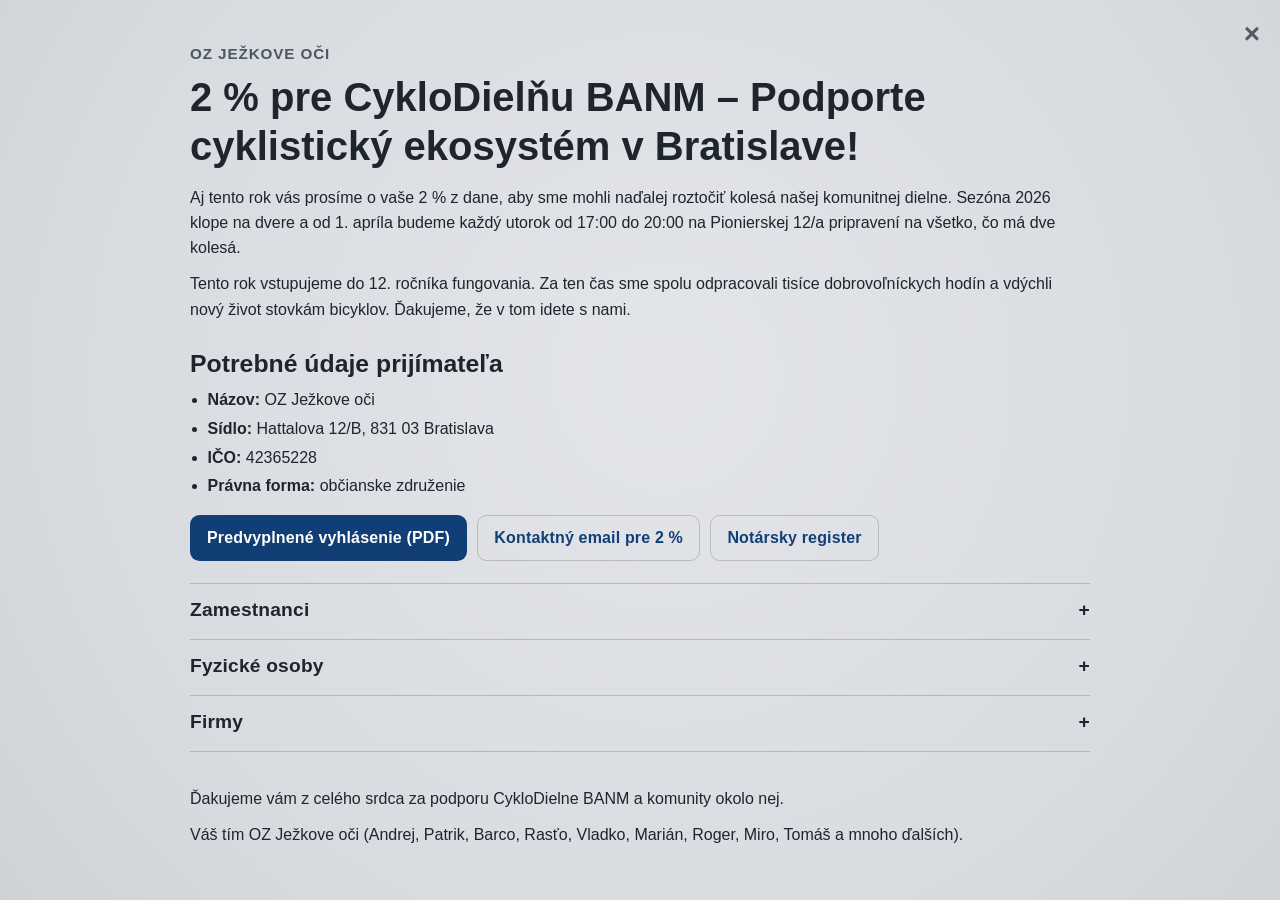
==== 2percenta.html @ 1b0eb410 "Add 2 percent page CTAs and split landing flow" ====
<!doctype html>
<html lang="sk">
  <head>
    <meta charset="UTF-8" />
    <meta name="viewport" content="width=device-width, initial-scale=1.0" />
    <title>2 % pre OZ Ježkove oči | CykloDielňa BANM</title>
    <meta
      name="description"
      content="Informácie k poukázaniu 2 % z dane pre OZ Ježkove oči a komunitnú cyklodielňu BANM."
    />
    <meta name="robots" content="index, follow" />
    <meta name="theme-color" content="#eceef1" />
    <link rel="icon" type="image/svg+xml" href="./favicon.svg" />
    <link rel="stylesheet" href="./2percenta.css" />
  </head>
  <body>
    <a class="close-link" href="./index.html" aria-label="Späť na hlavnú stránku">×</a>

    <main class="page">
      <article class="content">
        <section class="lead">
          <p class="kicker">OZ Ježkove oči</p>
          <h1>
            2 % pre CykloDielňu BANM – Podporte cyklistický ekosystém v
            Bratislave!
          </h1>
          <p>
            Aj tento rok vás prosíme o vaše 2 % z dane, aby sme mohli naďalej
            roztočiť kolesá našej komunitnej dielne. Sezóna 2026 klope na dvere
            a od 1. apríla budeme každý utorok od 17:00 do 20:00 na Pionierskej
            12/a pripravení na všetko, čo má dve kolesá.
          </p>
          <p>
            Tento rok vstupujeme do 12. ročníka fungovania. Za ten čas sme spolu
            odpracovali tisíce dobrovoľníckych hodín a vdýchli nový život stovkám
            bicyklov. Ďakujeme, že v tom idete s nami.
          </p>
        </section>

        <section class="org-info">
          <h2>Potrebné údaje prijímateľa</h2>
          <ul>
            <li><strong>Názov:</strong> OZ Ježkove oči</li>
            <li><strong>Sídlo:</strong> Hattalova 12/B, 831 03 Bratislava</li>
            <li><strong>IČO:</strong> 42365228</li>
            <li><strong>Právna forma:</strong> občianske združenie</li>
          </ul>
          <div class="cta-links">
            <a
              class="cta-button"
              href="https://drive.google.com/file/d/1SXDClQhnGmANCc_QYqQA6G8SayLOqm3H/view?usp=share_link"
              target="_blank"
              rel="noopener noreferrer"
            >
              Predvyplnené vyhlásenie (PDF)
            </a>
            <a class="cta-button cta-button-secondary" href="mailto:info@cyklodielna.sk">
              Kontaktný email pre 2 %
            </a>
            <a
              class="cta-button cta-button-secondary"
              href="https://www.notar.sk/poberatel/?actId=68dd33b768e634731d92518b"
              target="_blank"
              rel="noopener noreferrer"
            >
              Notársky register
            </a>
          </div>
        </section>

        <section class="accordion">
          <details>
            <summary>Zamestnanci</summary>
            <div class="accordion-content">
              <p>
                Ak za vás daňové priznanie podáva zamestnávateľ, požiadajte ho o
                ročné zúčtovanie a následne doručte vyhlásenie o poukázaní 2 %
                spolu s potvrdením o zaplatení dane na príslušný daňový úrad.
              </p>
              <p>
                Ak si daňové priznanie podávate sami (FO typ A), údaje OZ Ježkove
                oči doplníte priamo do tlačiva. Pri splnení podmienok dobrovoľníctva
                je možné poukázať aj 3 %.
              </p>
            </div>
          </details>

          <details>
            <summary>Fyzické osoby</summary>
            <div class="accordion-content">
              <p>
                Ak vám daňové priznanie pripravuje účtovník, stačí mu dodať údaje
                OZ Ježkove oči uvedené vyššie.
              </p>
              <p>
                Ak priznanie podávate sami (FO typ B), vyplňte údaje prijímateľa
                priamo do sekcie pre poukázanie podielu zaplatenej dane.
              </p>
            </div>
          </details>

          <details>
            <summary>Firmy</summary>
            <div class="accordion-content">
              <p>
                Právnické osoby môžu poukázať 1 % alebo 2 % z dane podľa splnenia
                podmienok darovania na verejnoprospešný účel.
              </p>
              <p>
                V tlačive daňového priznania právnickej osoby vyplňte údaje OZ
                Ježkove oči.
              </p>
            </div>
          </details>
        </section>

        <section class="closing">
          <p>
            Ďakujeme vám z celého srdca za podporu CykloDielne BANM a komunity
            okolo nej.
          </p>
          <p>
            Váš tím OZ Ježkove oči (Andrej, Patrik, Barco, Rasťo, Vladko, Marián,
            Roger, Miro, Tomáš a mnoho ďalších).
          </p>
        </section>
      </article>
    </main>

    <script>
      (function () {
        try {
          if (localStorage.getItem("jezko-theme") === "dark") {
            document.body.classList.add("theme-dark");
          }
        } catch {}
      })();
    </script>
  </body>
</html>
---- 2percenta.css ----
:root {
  --bg-a: #e3e5e9;
  --bg-b: #d8dbe0;
  --bg-c: #cfd3d8;
  --text: #1f252d;
  --muted: #4b5766;
  --link: #123f75;
  --line: rgba(27, 34, 44, 0.2);
  --cta-bg: #113f75;
  --cta-text: #ffffff;
  --cta-border: rgba(17, 63, 117, 0.25);
}

body.theme-dark {
  --bg-a: #10171f;
  --bg-b: #0b1118;
  --bg-c: #070c12;
  --text: #e7edf5;
  --muted: #b3c0cf;
  --link: #9ecbff;
  --line: rgba(225, 237, 250, 0.24);
  --cta-bg: #9ecbff;
  --cta-text: #0c131b;
  --cta-border: rgba(158, 203, 255, 0.36);
}

*,
*::before,
*::after {
  box-sizing: border-box;
}

html,
body {
  margin: 0;
  min-height: 100%;
}

body {
  min-height: 100svh;
  background:
    radial-gradient(circle at 52% 42%, var(--bg-a) 0%, var(--bg-b) 68%, var(--bg-c) 100%);
  color: var(--text);
  font-family: "Avenir Next", "Gill Sans", "Trebuchet MS", sans-serif;
  line-height: 1.58;
  transition: background 220ms ease, color 220ms ease;
}

.close-link {
  position: fixed;
  top: clamp(0.75rem, 2vw, 1.25rem);
  right: clamp(0.75rem, 2vw, 1.25rem);
  color: var(--text);
  text-decoration: none;
  font-size: clamp(1.25rem, 2.8vw, 1.75rem);
  font-weight: 700;
  line-height: 1;
  opacity: 0.7;
}

.close-link:hover {
  opacity: 1;
}

.page {
  min-height: 100svh;
  display: grid;
  place-items: center;
  padding: clamp(1.3rem, 2.8vw, 2.4rem);
}

.content {
  width: min(900px, 100%);
}

.kicker {
  margin: 0;
  color: var(--muted);
  letter-spacing: 0.06em;
  text-transform: uppercase;
  font-size: clamp(0.8rem, 1.6vw, 0.95rem);
  font-weight: 700;
}

h1,
h2 {
  line-height: 1.24;
}

h1 {
  margin: 0.45rem 0 0.8rem;
  font-size: clamp(1.6rem, 3.8vw, 2.5rem);
}

h2 {
  margin: 1.7rem 0 0.45rem;
  font-size: clamp(1.15rem, 2.5vw, 1.55rem);
}

p {
  margin: 0.68rem 0;
}

.org-info ul {
  margin: 0.45rem 0 0;
  padding-left: 1.1rem;
}

.org-info li + li {
  margin-top: 0.22rem;
}

a {
  color: var(--link);
  text-decoration-thickness: 0.08em;
  text-underline-offset: 0.14em;
}

a:hover {
  opacity: 0.8;
}

.cta-links {
  margin-top: 1rem;
  display: flex;
  flex-wrap: wrap;
  gap: 0.65rem;
}

.cta-button {
  display: inline-flex;
  align-items: center;
  justify-content: center;
  min-height: 2.7rem;
  padding: 0.6rem 1rem;
  border: 1px solid var(--cta-border);
  border-radius: 0.6rem;
  background: var(--cta-bg);
  color: var(--cta-text);
  text-decoration: none;
  font-weight: 600;
  letter-spacing: 0.01em;
  transition:
    transform 140ms ease,
    filter 140ms ease,
    box-shadow 140ms ease;
}

.cta-button:hover {
  opacity: 1;
  transform: translateY(-1px);
  filter: brightness(1.06);
}

.cta-button:focus-visible {
  outline: 2px solid color-mix(in srgb, var(--cta-bg) 65%, white 35%);
  outline-offset: 2px;
}

.cta-button-secondary {
  background: transparent;
  color: var(--link);
  border-color: var(--line);
}

.accordion {
  margin-top: 1.35rem;
}

.accordion details {
  border-top: 1px solid var(--line);
  padding: 0.7rem 0 0.85rem;
}

.accordion details:last-child {
  border-bottom: 1px solid var(--line);
}

.accordion summary {
  cursor: pointer;
  list-style: none;
  font-size: clamp(1.02rem, 2.2vw, 1.2rem);
  font-weight: 700;
  letter-spacing: 0.01em;
  position: relative;
  padding-right: 1.4rem;
}

.accordion summary::-webkit-details-marker {
  display: none;
}

.accordion summary::after {
  content: "+";
  position: absolute;
  right: 0;
  top: -0.02rem;
  font-weight: 700;
}

.accordion details[open] summary::after {
  content: "−";
}

.accordion-content {
  margin-top: 0.6rem;
}

.closing {
  margin-top: 1.25rem;
  padding-top: 0.2rem;
}
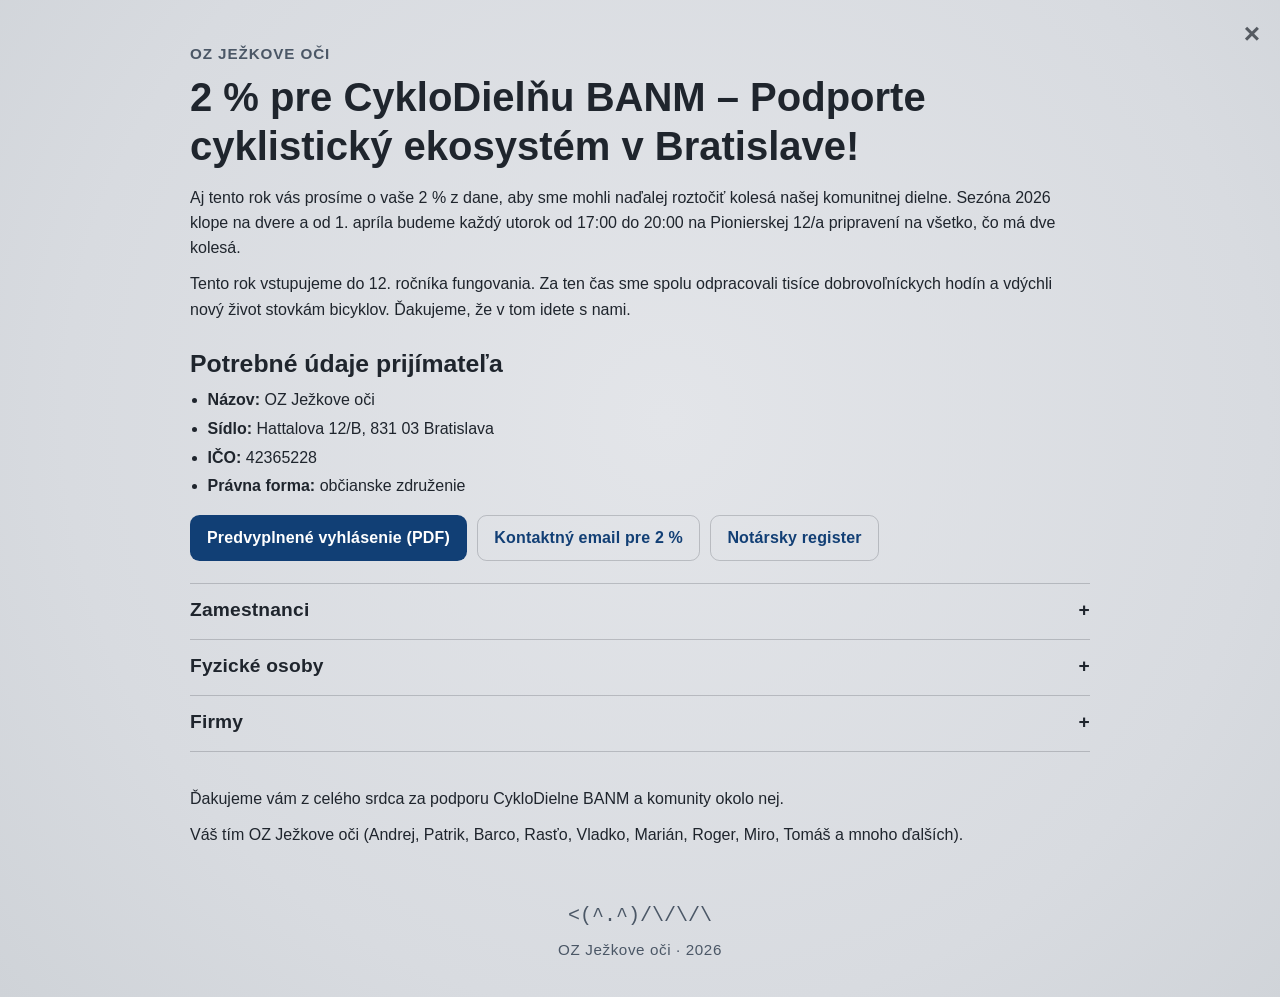
==== commit 4b1fdcfe: "Add ASCII hedgehog logo to landing link, 2% footer, and README Co-Authored-By: Claude Fable 5 <norep" ====
--- a/2percenta.html
+++ b/2percenta.html
@@ -127,6 +127,11 @@
       </article>
     </main>
 
+    <footer class="footer">
+      <p class="ascii-logo">&lt;(^.^)/\/\/\</p>
+      <p class="footer-note">OZ Ježkove oči · 2026</p>
+    </footer>
+
     <script>
       (function () {
         try {
--- a/2percenta.css
+++ b/2percenta.css
@@ -210,3 +210,25 @@
   margin-top: 1.25rem;
   padding-top: 0.2rem;
 }
+
+.footer {
+  padding: 0 1rem clamp(1.4rem, 3vw, 2.2rem);
+  text-align: center;
+  color: var(--muted);
+}
+
+.ascii-logo {
+  font-family: "SF Mono", "Menlo", "Consolas", monospace;
+  white-space: pre;
+}
+
+.footer .ascii-logo {
+  margin: 0;
+  font-size: clamp(1rem, 2.2vw, 1.25rem);
+}
+
+.footer-note {
+  margin: 0.4rem 0 0;
+  font-size: clamp(0.8rem, 1.6vw, 0.95rem);
+  letter-spacing: 0.04em;
+}
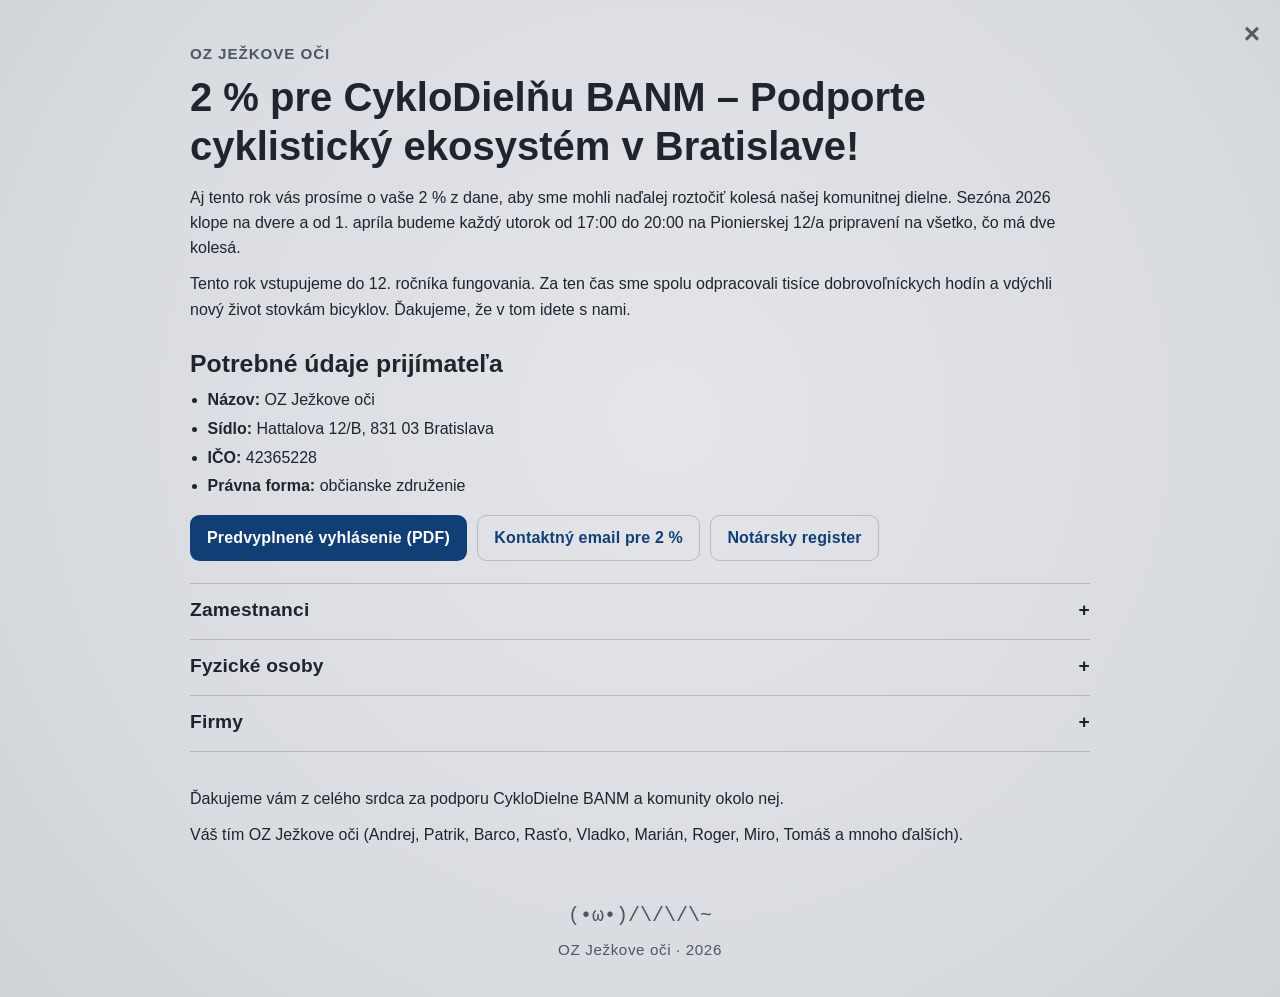
==== commit 0dbd3123: "Switch site logos to bearblog-style snout variants Co-Authored-By: Claude Fable 5 <noreply@anthropic" ====
--- a/2percenta.html
+++ b/2percenta.html
@@ -128,7 +128,7 @@
     </main>
 
     <footer class="footer">
-      <p class="ascii-logo">&lt;(^.^)/\/\/\</p>
+      <p class="ascii-logo">(•ω•)/\/\/\~</p>
       <p class="footer-note">OZ Ježkove oči · 2026</p>
     </footer>
 
